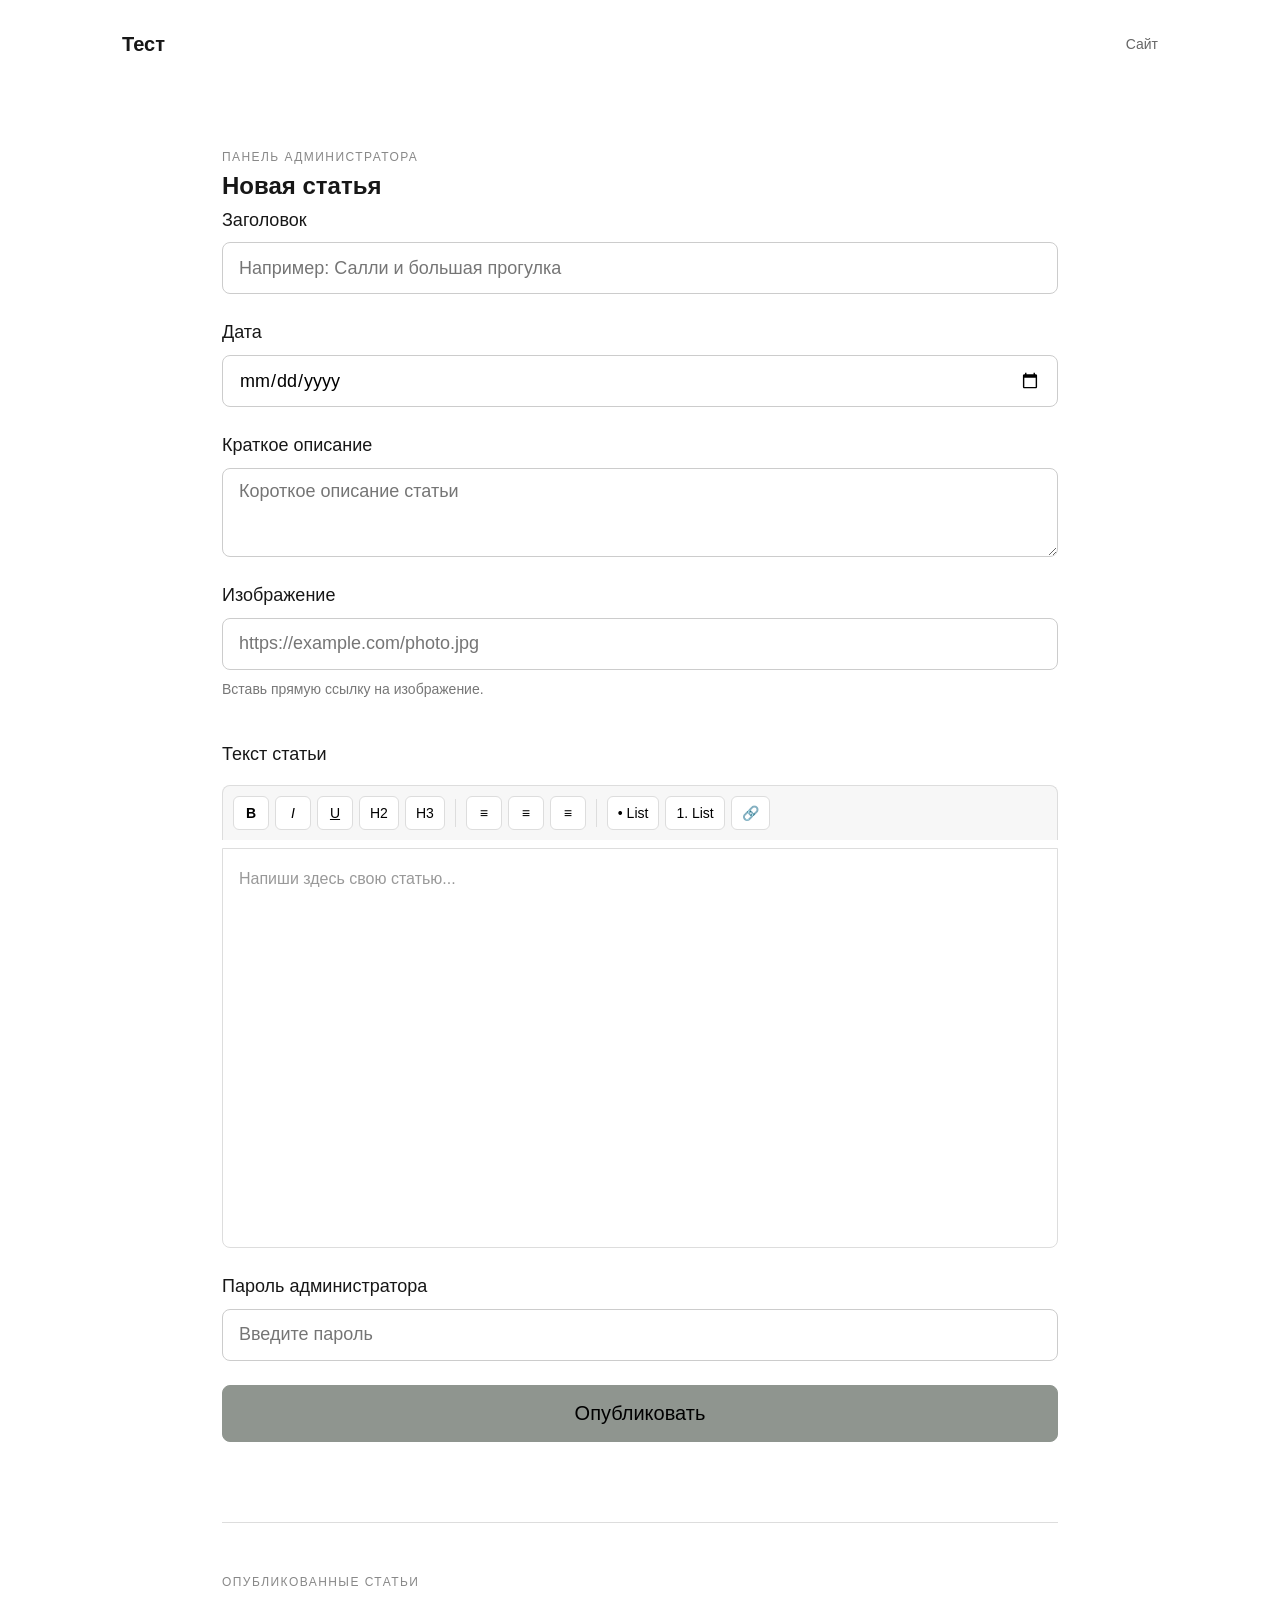
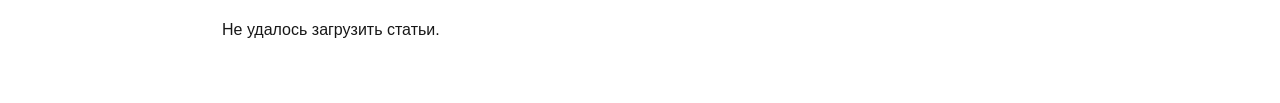
==== admin.html @ 8c9eab7b "Initial commit" ====
<!DOCTYPE html>
<html lang="ru">

<head>
    <meta charset="UTF-8">
    <meta name="viewport" content="width=device-width, initial-scale=1.0">

    <title>Админка — Тест</title>

    <link rel="stylesheet" href="style.css">
</head>

<body>

    <header class="header">

        <a href="index.html" class="logo">
            Тест
        </a>

        <nav>
            <a href="index.html">Сайт</a>
        </nav>

    </header>


    <main>

        <section class="admin">

            <p class="eyebrow">
                Панель администратора
            </p>

            <h1>
                Новая статья
            </h1>


            <form id="article-form">

                <label>
                    Заголовок

                    <input
                        type="text"
                        id="title"
                        placeholder="Например: Салли и большая прогулка"
                        required
                    >
                </label>


                <label>
                    Дата

                    <input
                        type="date"
                        id="date"
                        required
                    >
                </label>


                <label>
                    Краткое описание

                    <textarea
                        id="excerpt"
                        rows="3"
                        placeholder="Короткое описание статьи"
                        required
                    ></textarea>
                </label>

<label>
    Изображение

    <input
        type="url"
        id="image"
        placeholder="https://example.com/photo.jpg"
    >

    <small>
        Вставь прямую ссылку на изображение.
    </small>

    <div id="image-preview" class="image-preview"></div>
</label>
                <label>
    Текст статьи

    <div class="editor-toolbar">
        <button type="button" onclick="formatText('bold')" title="Жирный">
            <strong>B</strong>
        </button>

        <button type="button" onclick="formatText('italic')" title="Курсив">
            <em>I</em>
        </button>

        <button type="button" onclick="formatText('underline')" title="Подчёркнутый">
            <u>U</u>
        </button>

        <button type="button" onclick="formatText('formatBlock', 'h2')" title="Заголовок">
            H2
        </button>

        <button type="button" onclick="formatText('formatBlock', 'h3')" title="Подзаголовок">
            H3
        </button>

        <span class="toolbar-divider"></span>

        <button type="button" onclick="formatText('justifyLeft')" title="По левому краю">
            ≡
        </button>

        <button type="button" onclick="formatText('justifyCenter')" title="По центру">
            ≡
        </button>

        <button type="button" onclick="formatText('justifyRight')" title="По правому краю">
            ≡
        </button>

        <span class="toolbar-divider"></span>

        <button type="button" onclick="formatText('insertUnorderedList')" title="Маркированный список">
            • List
        </button>

        <button type="button" onclick="formatText('insertOrderedList')" title="Нумерованный список">
            1. List
        </button>

        <button type="button" onclick="addLink()" title="Ссылка">
            🔗
        </button>
    </div>

    <div
        id="content"
        class="rich-editor"
        contenteditable="true"
        data-placeholder="Напиши здесь свою статью..."
    ></div>
</label>
<label>
    Пароль администратора

    <input
        type="password"
        id="admin-secret"
        placeholder="Введите пароль"
        required
    >
</label>

                <button type="submit">
                    Опубликовать
                </button>

            </form>


            <p id="message"></p>
<section class="admin-articles">

    <p class="eyebrow">
        Опубликованные статьи
    </p>

    <div id="articles-list">
        Загрузка...
    </div>

</section>
        </section>

    </main>


    <script src="admin.js"></script>

</body>

</html>
---- style.css ----
* {
    box-sizing: border-box;
    margin: 0;
    padding: 0;
}

html {
    scroll-behavior: smooth;
}

body {
    font-family: -apple-system, BlinkMacSystemFont, "Helvetica Neue", Arial, sans-serif;
    color: #171717;
    background: #ffffff;
    line-height: 1.6;
}


/* =========================
   HEADER
   ========================= */

.header {
    max-width: 1100px;
    margin: 0 auto;
    padding: 28px 32px;

    display: flex;
    justify-content: space-between;
    align-items: center;
}

.logo {
    color: #171717;
    text-decoration: none;

    font-size: 20px;
    font-weight: 600;
}

nav {
    display: flex;
    gap: 30px;
}

nav a {
    color: #666;
    text-decoration: none;

    font-size: 14px;

    transition: color 0.2s ease;
}

nav a:hover {
    color: #171717;
}


/* =========================
   MAIN
   ========================= */

main {
    max-width: 900px;
    margin: 0 auto;
    padding: 60px 32px;
}


/* =========================
   HERO
   ========================= */

.hero {
    padding: 80px 0 120px;
    max-width: 700px;
}

.eyebrow,
.date {
    color: #888;

    font-size: 12px;

    text-transform: uppercase;
    letter-spacing: 0.12em;
}

.hero h1 {
    font-size: 96px;
    line-height: 0.95;
    font-weight: 500;

    margin: 20px 0 30px;
}

.intro {
    color: #555;

    font-size: 21px;

    max-width: 560px;
}


/* =========================
   SECTION
   ========================= */

.section-heading {
    margin-bottom: 35px;
}


/* =========================
   POSTS
   ========================= */

.posts {
    display: flex;
    flex-direction: column;

    gap: 70px;
}

.post {
    display: grid;

    grid-template-columns: 300px 1fr;

    gap: 45px;

    align-items: center;
}

.post-image {
    display: block;

    height: 230px;

    overflow: hidden;

    background: #f2f2f2;
}

.post-image img {
    width: 100%;
    height: 100%;

    object-fit: cover;

    display: block;

    transition: transform 0.4s ease;
}

.post-image:hover img {
    transform: scale(1.04);
}

.post h2 {
    font-size: 30px;

    font-weight: 500;

    margin: 12px 0;
}

.post h2 a {
    color: #171717;
    text-decoration: none;
}

.post-content > p:not(.date) {
    color: #666;

    margin-bottom: 20px;
}

.read-more {
    color: #171717;

    text-decoration: none;

    font-size: 14px;

    font-weight: 500;
}

.read-more:hover {
    text-decoration: underline;
}


/* =========================
   ABOUT
   ========================= */

.about {
    max-width: 600px;

    margin-top: 160px;

    padding-top: 50px;

    border-top: 1px solid #ddd;
}

.about h2 {
    font-size: 40px;

    font-weight: 500;

    margin: 15px 0;
}

.about p:last-child {
    color: #666;

    font-size: 17px;
}


/* =========================
   ARTICLE
   ========================= */

.article-header {
    max-width: 700px;

    padding: 70px 0 50px;
}

.article-header h1 {
    font-size: 64px;

    line-height: 1.05;

    font-weight: 500;

    margin-top: 20px;
}

.article-image {
    width: 100%;

    max-height: 600px;

    object-fit: cover;

    display: block;
}

.article-text {
    max-width: 650px;

    margin: 60px auto;

    font-size: 19px;
}

.article-text p {
    margin-bottom: 25px;
}

.back-link {
    display: inline-block;

    color: #171717;

    text-decoration: none;

    font-size: 14px;

    margin-bottom: 80px;
}

.back-link:hover {
    text-decoration: underline;
}


/* =========================
   FOOTER
   ========================= */

footer {
    max-width: 900px;

    margin: 0 auto;

    padding: 60px 32px;

    color: #999;

    font-size: 13px;
}


/* =========================
   ADMIN FORM
   ========================= */

#article-form {
    display: flex;
    flex-direction: column;

    width: 100%;
    max-width: 1000px;

    gap: 24px;
}

#article-form > label {
    display: flex;
    flex-direction: column;

    width: 100%;

    gap: 8px;

    font-size: 18px;
    font-weight: 500;
}

#article-form input,
#article-form textarea {
    width: 100%;

    box-sizing: border-box;

    font-family: inherit;
    font-size: 18px;
}

#article-form input {
    min-height: 52px;

    padding: 12px 16px;

    border: 1px solid #ccc;
    border-radius: 8px;

    background: #fff;
}

#article-form textarea {
    padding: 12px 16px;

    border: 1px solid #ccc;
    border-radius: 8px;

    resize: vertical;

    background: #fff;
}

#article-form input:focus,
#article-form textarea:focus {
    outline: none;

    border-color: #999;
}


/* =========================
   IMAGE
   ========================= */

#article-form #image {
    width: 100%;
}

#article-form small {
    font-size: 14px;

    color: #777;
}

.image-preview {
    width: 100%;

    margin-top: 8px;
}


/* =========================
   EDITOR
   ========================= */

.editor-toolbar {
    display: flex;

    flex-wrap: wrap;

    gap: 6px;

    margin-top: 8px;

    padding: 10px;

    border: 1px solid #ddd;
    border-bottom: none;

    border-radius: 8px 8px 0 0;

    background: #f7f7f7;
}

.editor-toolbar button {
    min-width: 36px;
    height: 34px;

    padding: 0 10px;

    border: 1px solid #ddd;
    border-radius: 6px;

    background: white;

    cursor: pointer;

    font-family: inherit;
    font-size: 14px;
}

.editor-toolbar button:hover {
    background: #f0f0f0;
}

.toolbar-divider {
    width: 1px;
    height: 28px;

    background: #ddd;

    margin: 3px 4px;
}

.rich-editor {
    width: 100%;

    min-height: 400px;

    padding: 16px;

    border: 1px solid #ddd;
    border-radius: 0 0 8px 8px;

    background: white;

    font-family: inherit;
    font-size: 16px;
    line-height: 1.7;

    outline: none;
}

.rich-editor:focus {
    border-color: #999;
}

.rich-editor:empty::before {
    content: attr(data-placeholder);

    color: #999;
}

.rich-editor h2,
.rich-editor h3 {
    margin-top: 1.5em;
    margin-bottom: 0.5em;
}

.rich-editor ul,
.rich-editor ol {
    padding-left: 24px;
}

.rich-editor a {
    text-decoration: underline;
}


/* =========================
   ADMIN ARTICLES
   ========================= */

.admin-articles {
    margin-top: 80px;

    padding-top: 50px;

    border-top: 1px solid #ddd;
}

#articles-list {
    margin-top: 25px;
}


/* =========================
   MOBILE
   ========================= */

@media (max-width: 700px) {

    .header {
        padding: 22px;
    }

    nav {
        gap: 16px;
    }

    main {
        padding: 40px 22px;
    }

    .hero {
        padding: 50px 0 80px;
    }

    .hero h1 {
        font-size: 64px;
    }

    .intro {
        font-size: 18px;
    }

    .post {
        grid-template-columns: 1fr;

        gap: 25px;
    }

    .post-image {
        height: 260px;
    }

    .article-header h1 {
        font-size: 45px;
    }

    .about {
        margin-top: 100px;
    }

    /* ADMIN */

    #article-form {
        max-width: 100%;
    }

    #article-form input,
    #article-form textarea {
        font-size: 16px;
    }

    .rich-editor {
        min-height: 300px;
    }
}

/* BUTTON ОПУБЛИКОВАТЬ */
#article-form > button[type="submit"] {
    width: 100%;
    min-height: 50px;
    padding: 16px 24px;

    font-size: 20px;
    font-weight: 500;

    border: 1px solid #8f958f;
    border-radius: 8px;

    background: #8f958f;
    color: rgb(0, 0, 0);

    cursor: pointer;
}
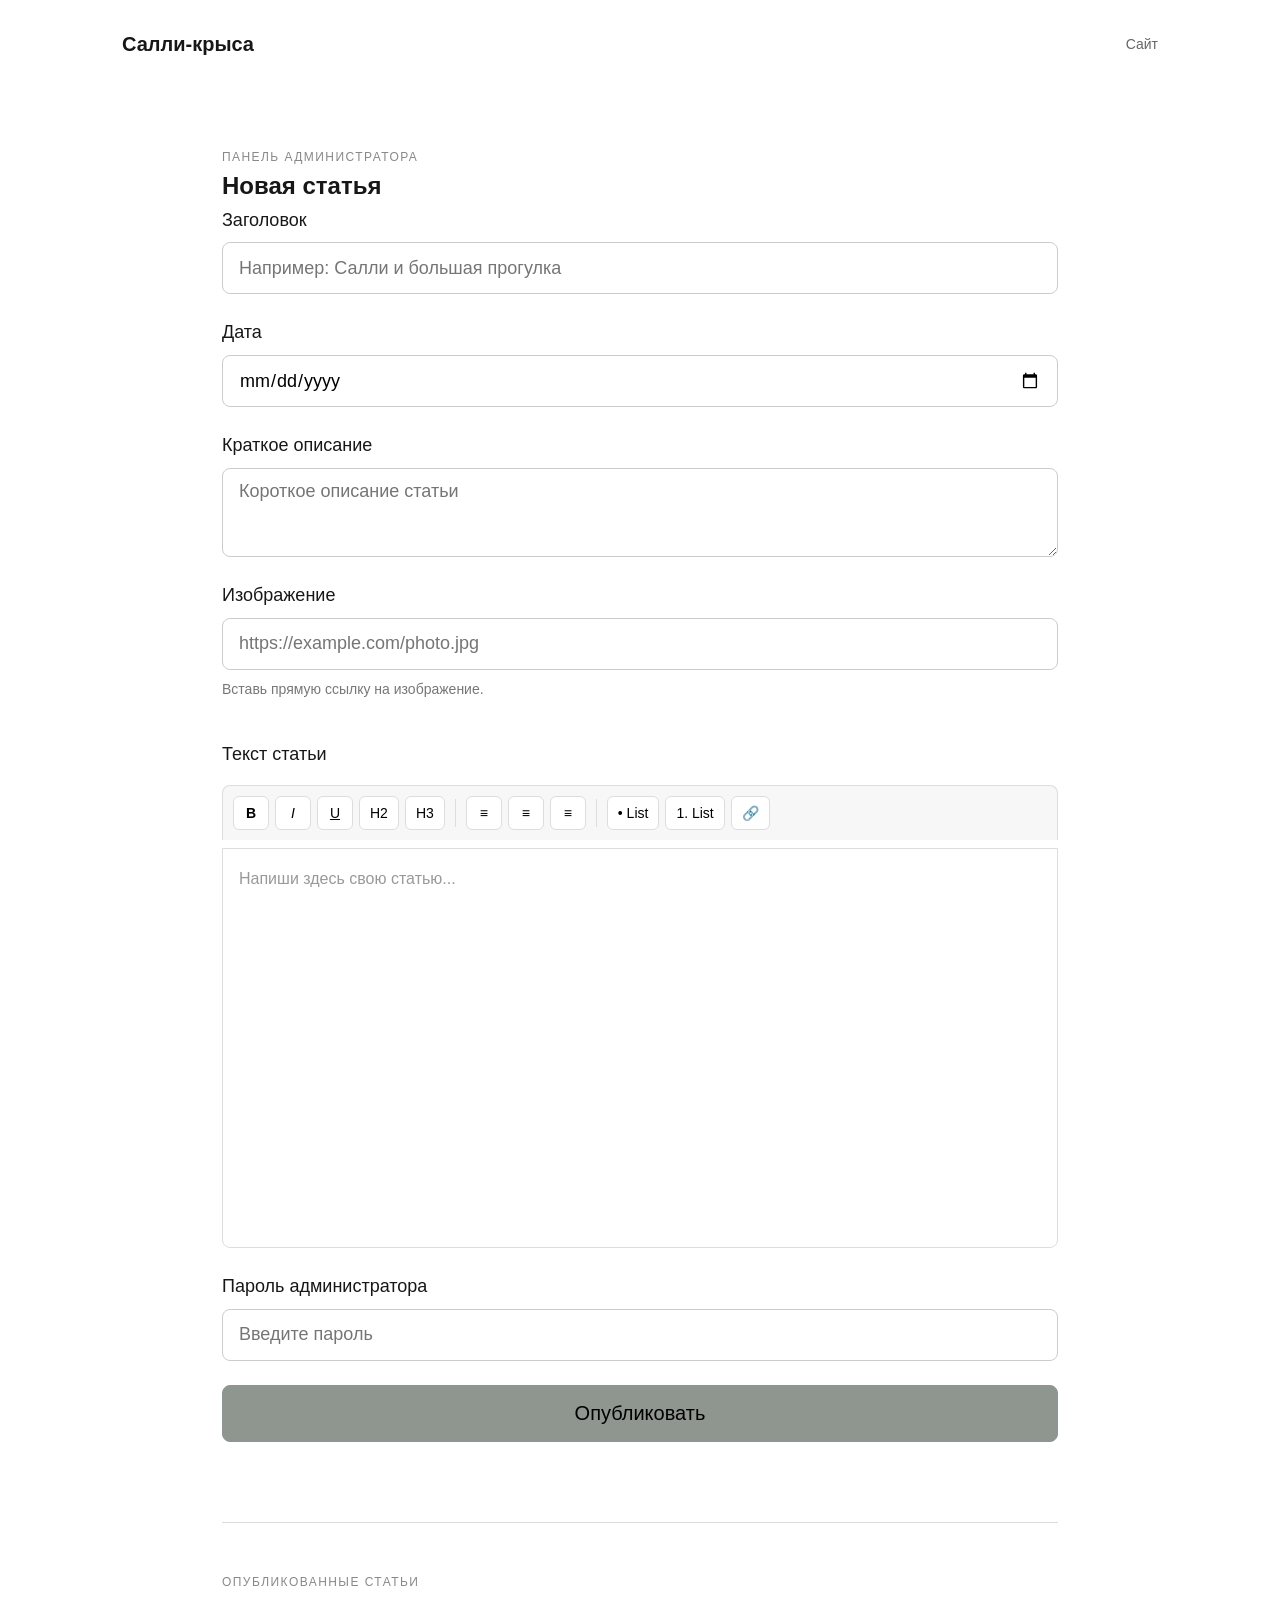
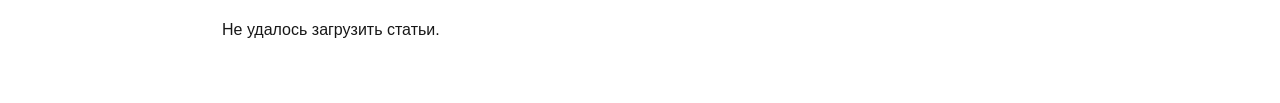
==== commit d645490d: "Update admin logo" ====
--- a/admin.html
+++ b/admin.html
@@ -15,7 +15,7 @@
     <header class="header">
 
         <a href="index.html" class="logo">
-            Тест
+            Салли-крыса
         </a>
 
         <nav>
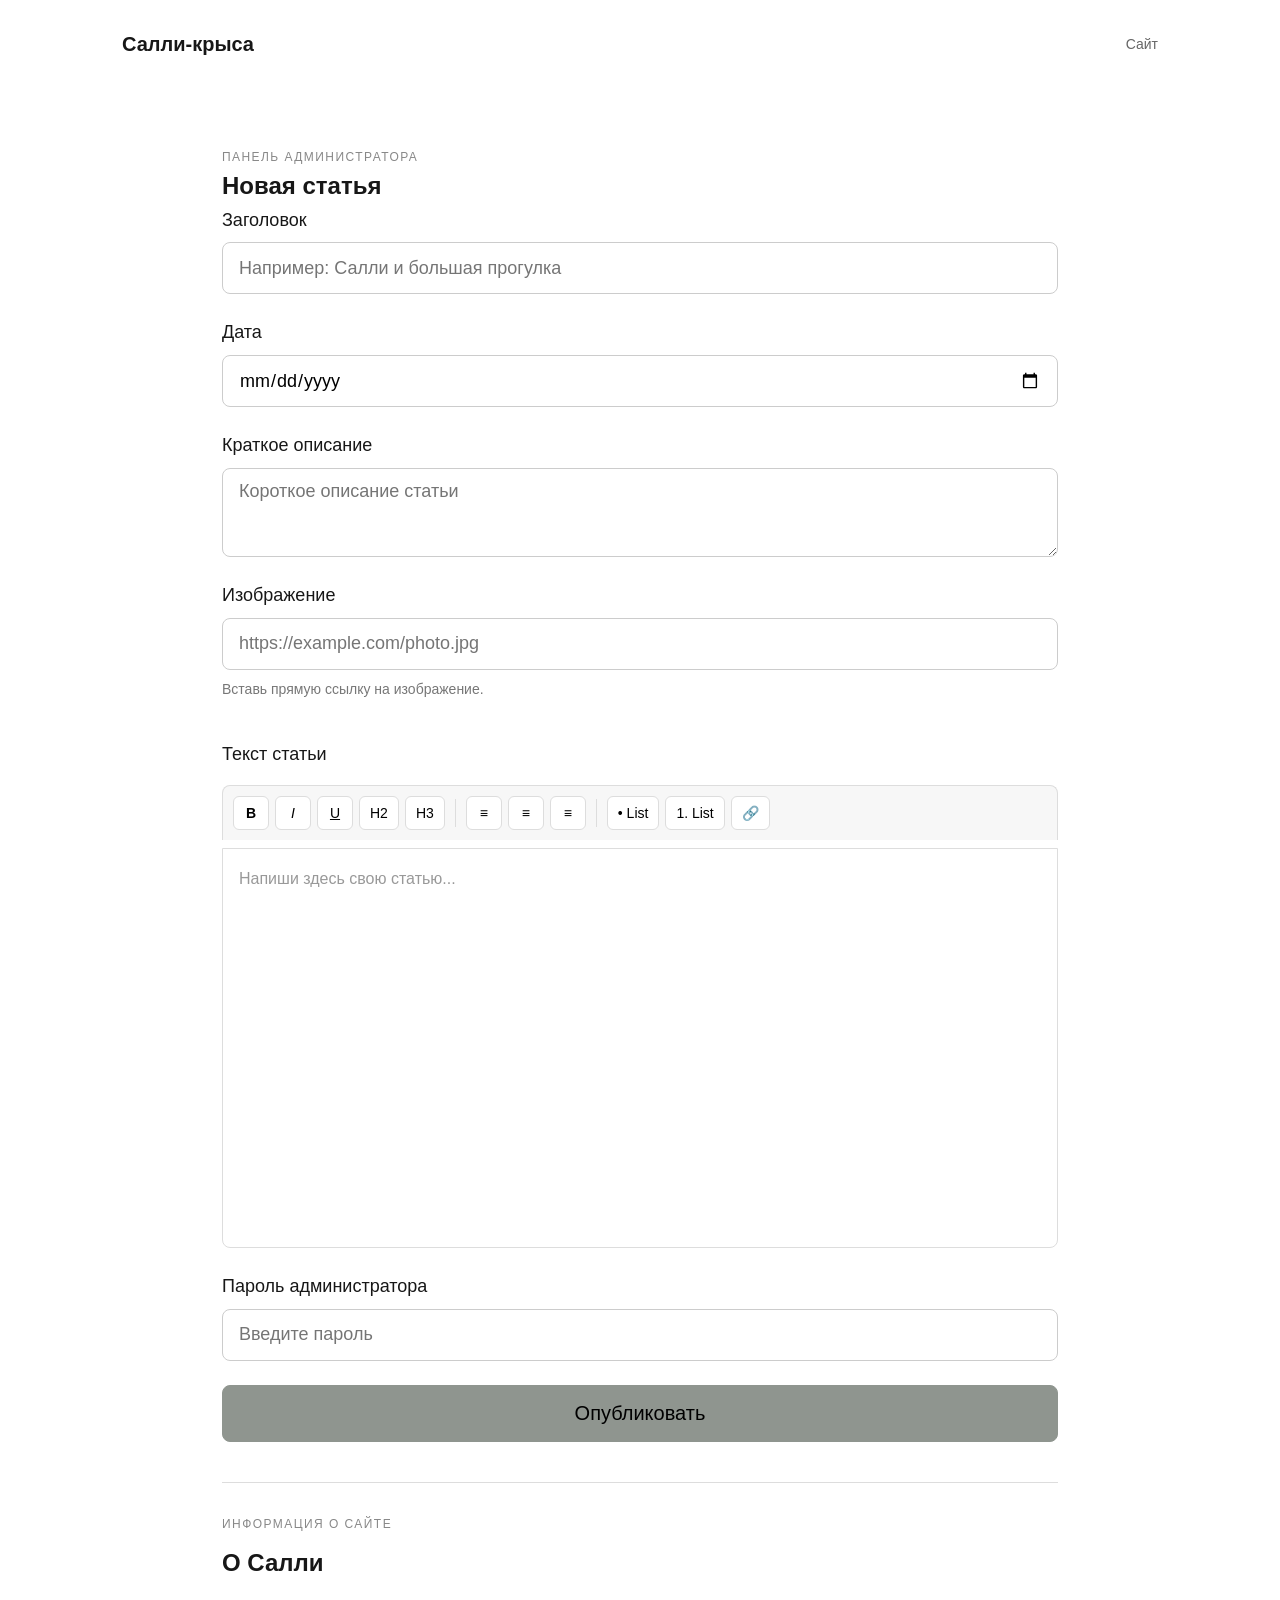
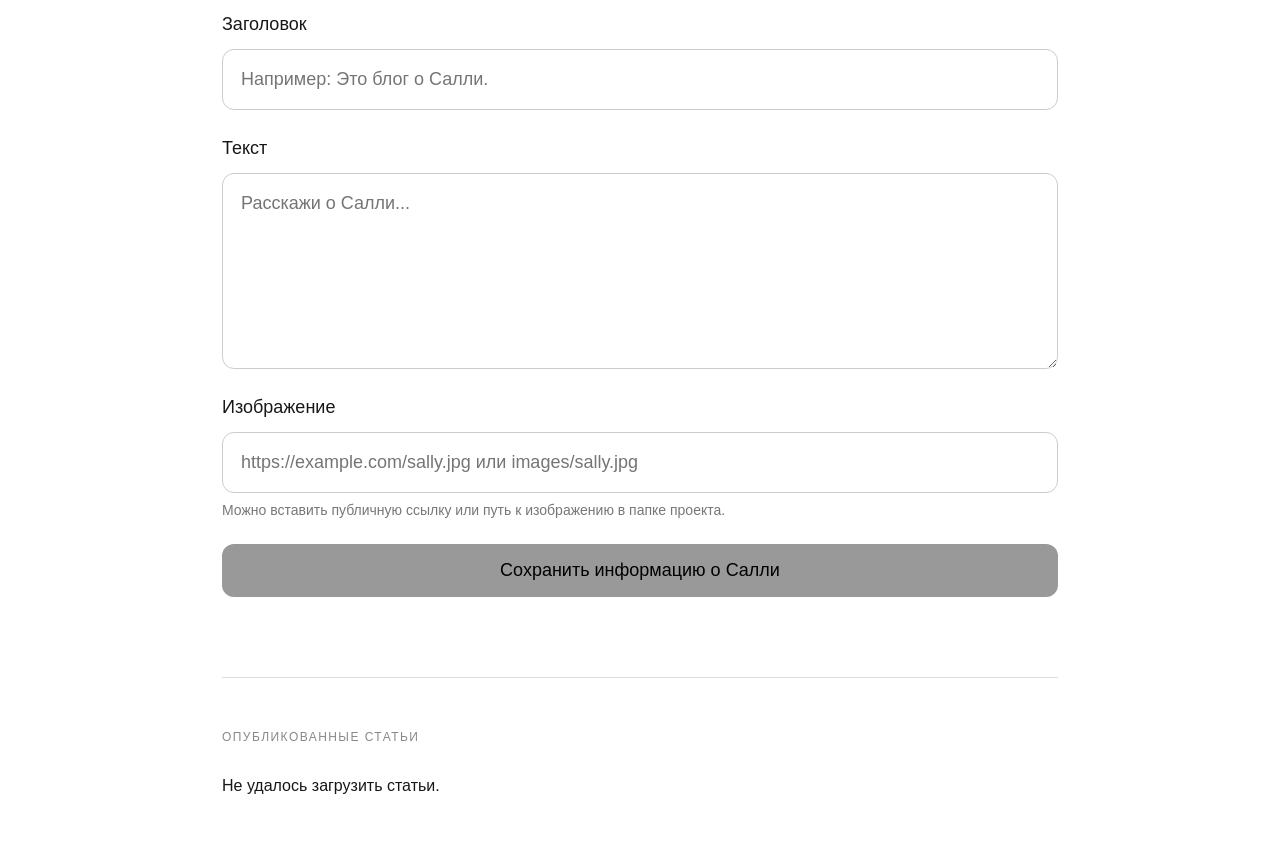
==== commit 4a528544: "Add editable Sally information" ====
--- a/admin.html
+++ b/admin.html
@@ -166,7 +166,52 @@
 
             </form>
 
-
+<section class="admin-about">
+
+    <p class="eyebrow">Информация о сайте</p>
+
+    <h2>О Салли</h2>
+
+    <label>
+        Заголовок
+        <input
+            type="text"
+            id="about-title"
+            placeholder="Например: Это блог о Салли."
+        >
+    </label>
+
+    <label>
+        Текст
+        <textarea
+            id="about-text"
+            rows="6"
+            placeholder="Расскажи о Салли..."
+        ></textarea>
+    </label>
+
+    <label>
+        Изображение
+        <input
+            type="text"
+            id="about-image"
+            placeholder="https://example.com/sally.jpg или images/sally.jpg"
+        >
+        <small>
+            Можно вставить публичную ссылку или путь к изображению в папке проекта.
+        </small>
+    </label>
+
+    <button
+        type="button"
+        id="save-about"
+    >
+        Сохранить информацию о Салли
+    </button>
+
+    <p id="about-message"></p>
+
+</section>
             <p id="message"></p>
 <section class="admin-articles">
 
--- a/style.css
+++ b/style.css
@@ -580,4 +580,95 @@
     color: rgb(0, 0, 0);
 
     cursor: pointer;
-}+}
+/* =========================
+   О САЛЛИ — АДМИНКА
+   ========================= */
+
+.admin-about {
+    margin-top: 40px;
+    padding-top: 32px;
+    border-top: 1px solid #ddd;
+}
+
+.admin-about .eyebrow {
+    margin-bottom: 10px;
+}
+
+.admin-about h2 {
+    margin-bottom: 28px;
+}
+
+.admin-about label {
+    display: block;
+    margin-bottom: 24px;
+    font-size: 18px;
+    font-weight: 500;
+}
+
+.admin-about input,
+.admin-about textarea {
+    display: block;
+    width: 100%;
+    box-sizing: border-box;
+
+    margin-top: 10px;
+    padding: 16px 18px;
+
+    border: 1px solid #ccc;
+    border-radius: 12px;
+
+    background: #fff;
+
+    font-family: inherit;
+    font-size: 18px;
+    line-height: 1.5;
+
+    outline: none;
+}
+
+.admin-about input:focus,
+.admin-about textarea:focus {
+    border-color: #999;
+}
+
+.admin-about textarea {
+    min-height: 150px;
+    resize: vertical;
+}
+
+.admin-about small {
+    display: block;
+    margin-top: 8px;
+
+    font-size: 14px;
+    line-height: 1.4;
+    color: #777;
+}
+
+#save-about {
+    display: block;
+    width: 100%;
+
+    margin-top: 8px;
+    padding: 16px 20px;
+
+    border: none;
+    border-radius: 12px;
+
+    background: #999;
+    color: #000;
+
+    font-family: inherit;
+    font-size: 18px;
+    cursor: pointer;
+}
+
+#save-about:hover {
+    background: #888;
+}
+
+#about-message {
+    margin-top: 16px;
+    font-size: 16px;
+}
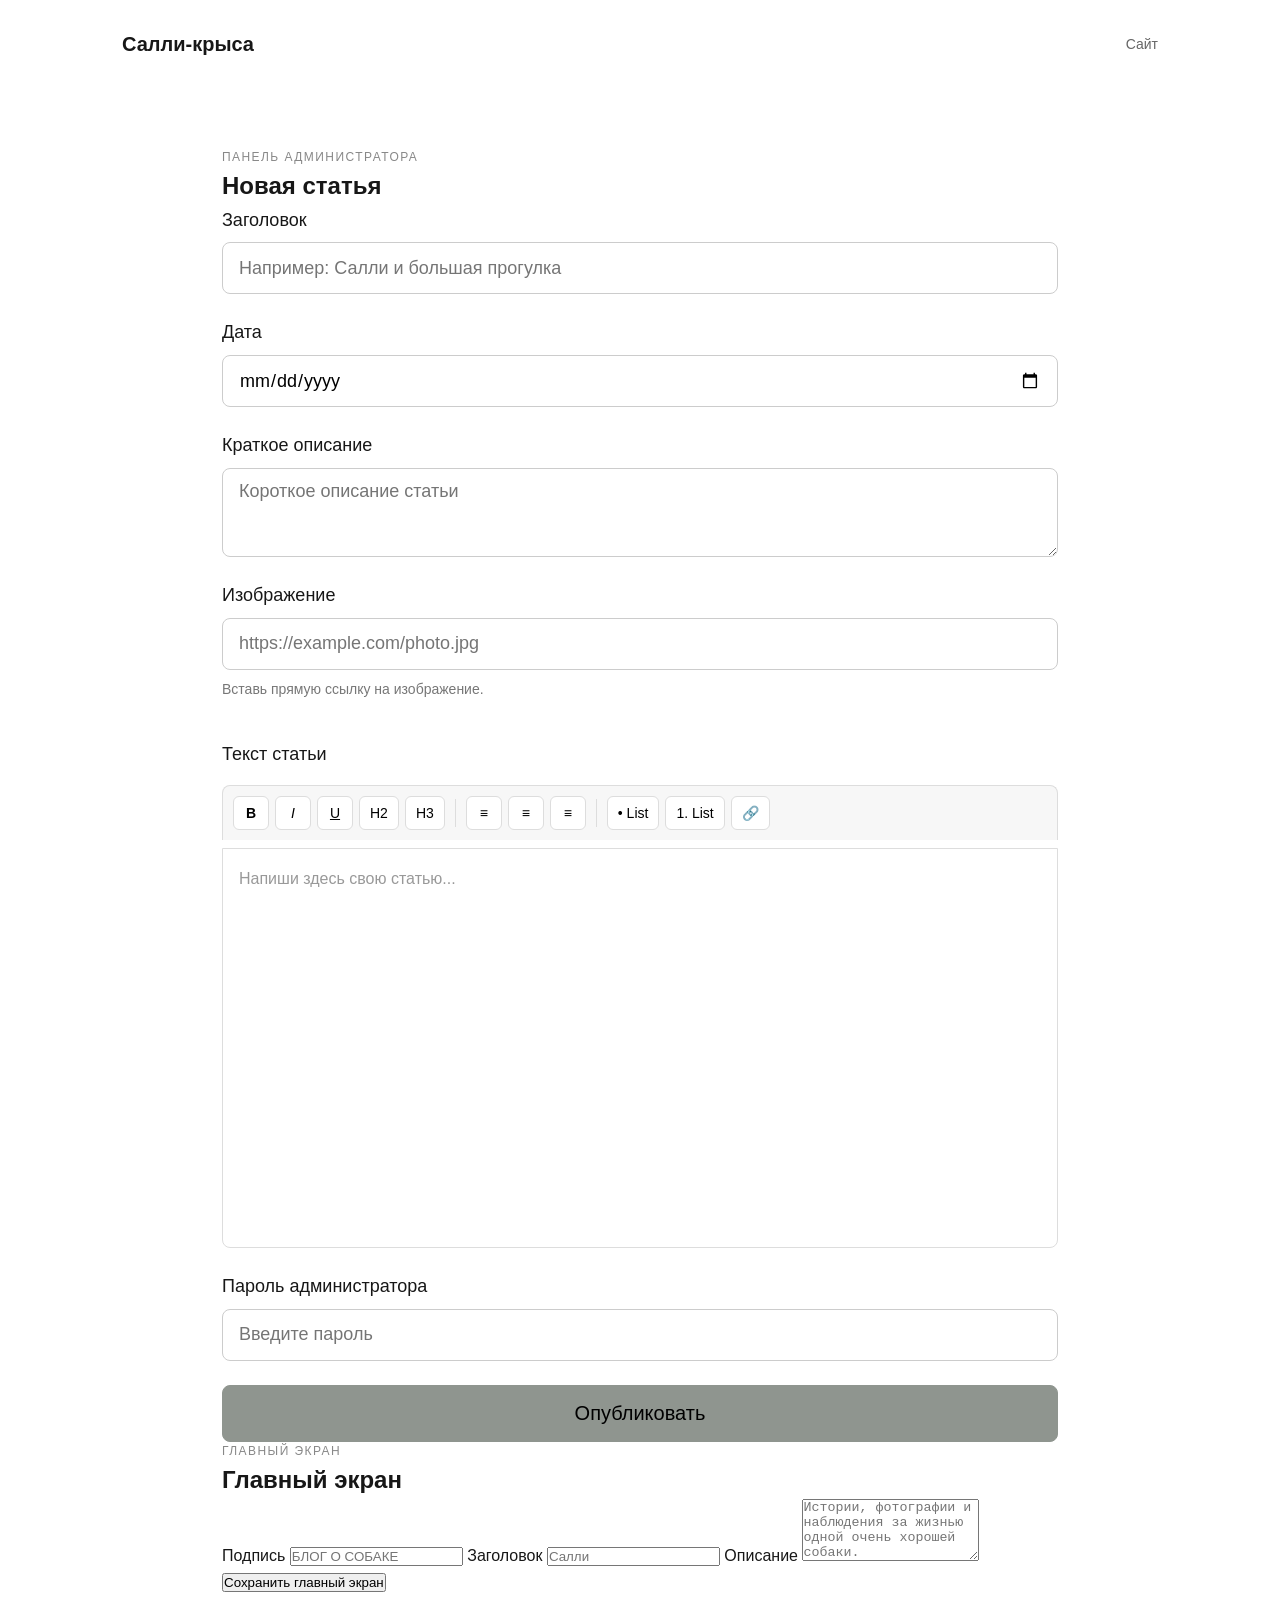
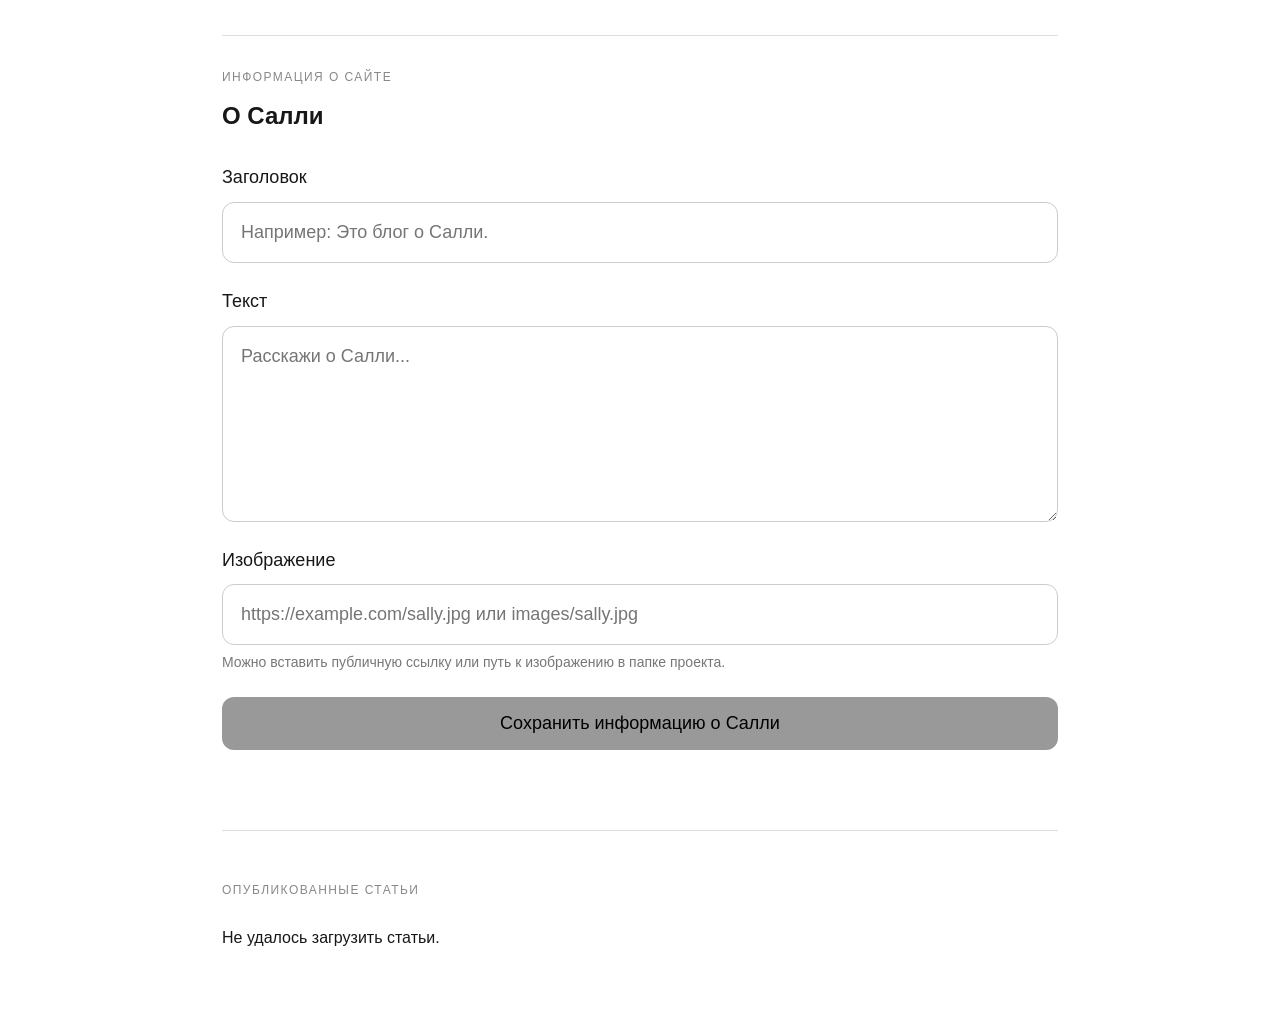
==== commit ef3e0927: "Add editable hero section" ====
--- a/admin.html
+++ b/admin.html
@@ -165,7 +165,52 @@
                 </button>
 
             </form>
-
+<section class="admin-hero">
+
+    <p class="eyebrow">Главный экран</p>
+
+    <h2>Главный экран</h2>
+
+    <label>
+        Подпись
+
+        <input
+            type="text"
+            id="hero-label"
+            placeholder="БЛОГ О СОБАКЕ"
+        >
+    </label>
+
+    <label>
+        Заголовок
+
+        <input
+            type="text"
+            id="hero-title"
+            placeholder="Салли"
+        >
+    </label>
+
+    <label>
+        Описание
+
+        <textarea
+            id="hero-text"
+            rows="4"
+            placeholder="Истории, фотографии и наблюдения за жизнью одной очень хорошей собаки."
+        ></textarea>
+    </label>
+
+    <button
+        type="button"
+        id="save-hero"
+    >
+        Сохранить главный экран
+    </button>
+
+    <p id="hero-message"></p>
+
+</section>
 <section class="admin-about">
 
     <p class="eyebrow">Информация о сайте</p>
--- a/style.css
+++ b/style.css
@@ -672,3 +672,6 @@
     margin-top: 16px;
     font-size: 16px;
 }
+#about-text {
+    white-space: pre-line;
+}
